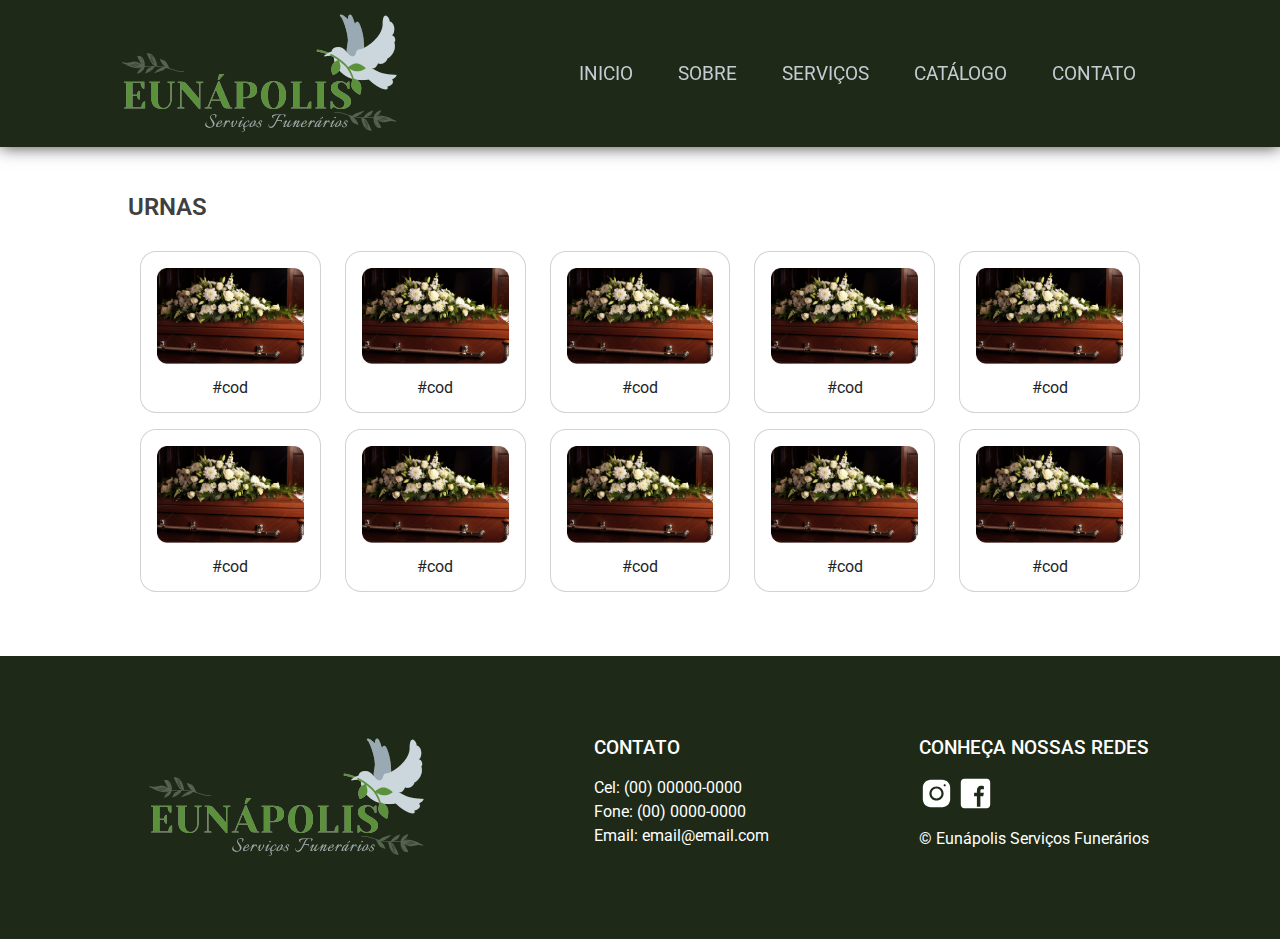
==== catalogo.html @ 67111b42 "Catálogo" ====
<!DOCTYPE html>
<html lang="pt-br">

<head>
  <meta charset="UTF-8" />
  <meta name="viewport" content="width=device-width, initial-scale=1.0" />

  <!-- bootstrap -->
  <link href="https://cdn.jsdelivr.net/npm/bootstrap@5.3.3/dist/css/bootstrap.min.css" rel="stylesheet"
    integrity="sha384-QWTKZyjpPEjISv5WaRU9OFeRpok6YctnYmDr5pNlyT2bRjXh0JMhjY6hW+ALEwIH" crossorigin="anonymous">
  <script src="https://cdn.jsdelivr.net/npm/@popperjs/core@2.11.8/dist/umd/popper.min.js"
    integrity="sha384-I7E8VVD/ismYTF4hNIPjVp/Zjvgyol6VFvRkX/vR+Vc4jQkC+hVqc2pM8ODewa9r"
    crossorigin="anonymous"></script>
  <script src="https://cdn.jsdelivr.net/npm/bootstrap@5.3.3/dist/js/bootstrap.min.js"
    integrity="sha384-0pUGZvbkm6XF6gxjEnlmuGrJXVbNuzT9qBBavbLwCsOGabYfZo0T0to5eqruptLy"
    crossorigin="anonymous"></script>

    <!-- JQuery -->
    <script src="//code.jquery.com/jquery-1.10.2.js"></script>
    <script>
    $(function () {
        $("#header").load("header.html");
        $("#footer").load("footer.html");
    });
    </script>

  <!-- style -->
  <link rel="stylesheet" href="reset.css" />
  <link rel="stylesheet" href="style.css" />

  <!-- fonts -->
  <link rel="preconnect" href="https://fonts.googleapis.com">
  <link rel="preconnect" href="https://fonts.gstatic.com" crossorigin>
  <link href="https://fonts.googleapis.com/css2?family=Roboto:wght@300;400;500;700;900&display=swap" rel="stylesheet">

  <title>Eunápolis - Catálogo</title>
  <link rel="icon" href="imagens/pombo.png" />
</head>
<body>
    <header id="header"></header>
    <main>
        <!-- urnas -->
        <section id="urnas" class="exposition">
          <h2>URNAS</h2>
            <div class="container text-center">
                <div class="row">
                  <div class="col mb-3">
                    <div class="card p-3">
                      <img src="imagens/urna.png" alt="">
                      <div class="description mt-3">
                        <p>#cod</p>
                      </div>
                    </div>
                  </div>
                  <div class="col mb-3">
                    <div class="card p-3">
                      <img src="imagens/urna.png" alt="">
                      <div class="description mt-3">
                        <p>#cod</p>
                      </div>
                    </div>
                  </div>
                  <div class="col mb-3">
                    <div class="card p-3">
                      <img src="imagens/urna.png" alt="">
                      <div class="description mt-3">
                        <p>#cod</p>
                      </div>
                    </div>
                  </div>
                  <div class="col mb-3">
                    <div class="card p-3">
                      <img src="imagens/urna.png" alt="">
                      <div class="description mt-3">
                        <p>#cod</p>
                      </div>
                    </div>
                  </div>
                  <div class="col mb-3">
                    <div class="card p-3">
                      <img src="imagens/urna.png" alt="">
                      <div class="description mt-3">
                        <p>#cod</p>
                      </div>
                    </div>
                  </div>
                </div>
                <div class="row">
                  <div class="col mb-3">
                    <div class="card p-3">
                      <img src="imagens/urna.png" alt="">
                      <div class="description mt-3">
                        <p>#cod</p>
                      </div>
                    </div>
                  </div>
                  <div class="col mb-3">
                    <div class="card p-3">
                      <img src="imagens/urna.png" alt="">
                      <div class="description mt-3">
                        <p>#cod</p>
                      </div>
                    </div>
                  </div>
                  <div class="col mb-3">
                    <div class="card p-3">
                      <img src="imagens/urna.png" alt="">
                      <div class="description mt-3">
                        <p>#cod</p>
                      </div>
                    </div>
                  </div>
                  <div class="col mb-3">
                    <div class="card p-3">
                      <img src="imagens/urna.png" alt="">
                      <div class="description mt-3">
                        <p>#cod</p>
                      </div>
                    </div>
                  </div>
                  <div class="col mb-3">
                    <div class="card p-3">
                      <img src="imagens/urna.png" alt="">
                      <div class="description mt-3">
                        <p>#cod</p>
                      </div>
                    </div>
                  </div>
                </div>
                
              </div>
        </section>
        <section id="flores" class="exposition"></section>
    </main>

    <footer class="footer" id="footer"></footer>
</body>
</html>
---- style.css ----
@import url('https://fonts.googleapis.com/css2?family=Roboto&display=swap');

* {
    box-sizing: border-box;
    margin: 0;
    padding: 0;
}

/* base */
:root {
    --color-primary: #1e2a17;
    --color-white: white;
    --color-gray: #3f3f3f;
    --color-light-gray: #c3cdd3;
    --color-green: #314326;
    --color-custom: #5c913b;
    font-family: "Roboto", sans-serif;
    font-style: normal;
    margin: 0%;
    padding: 0%; 
    scroll-behavior: smooth;
}

main {
    margin-top: 5.7rem;
    position: relative;
    display: inline-block;
}

header {
    padding: 0.75rem 6.5rem;
}

section {
    justify-content: center;
}

section:first-child {
    margin-top: 3.5rem;
}

a {
    text-decoration: none;
    color: var(--color-gray);
}

h2 {
    font-weight: 600;
    font-size: 1.5rem;
    color: var(--color-gray);
    margin-bottom: 2rem;
}

#about,
#service,
#contact,
#urnas {
    padding: 3rem 8rem;
    width: 100vw;
}

/* navigation */
#header {
    width: 100%;
    position: fixed;
    top: 0;
    z-index: 100;
    background-color: var(--color-primary);
    box-shadow: 0 0 1rem var(--color-gray);
}

nav {
    display: flex;
    justify-content: space-between;
}

nav img{
    height: min-content;
}

.header {
    display: flex;
    justify-content: space-around;
    align-items: center;
}

.header li {
    list-style: none;
    display: inline;
    margin: 0 20px;
    font-size: 1.2rem;
    font-weight: 400;
}

.header li a {
    color: var(--color-light-gray);
}

/* home */
.show img {
    max-width: 100%;
    height: auto;
}

.show img {
    max-width: 100%;
    height: auto;
    position: absolute;
    z-index: -1;
}

.imgFundo {
    z-index: -2;
}

.banner {
    padding: 10rem 8rem;
}

.banner h1, 
.banner h2 {
    margin-bottom: 2rem;
}

.titleShow {
    color: var(--color-white);
    font-size: 3rem; /* Added font-size property */
    font-weight: 700;
    text-shadow: 0 0 0.5rem var(--color-gray);
}

.subtittleShow {
    color: var(--color-white);
    font-size: 1.75rem;
    font-weight: 500;
    text-shadow: 0 0 0.5rem var(--color-gray);
}

.subtittleShow2 {
    color: var(--color-green);
    font-size: 1.75rem;
    font-weight: 500;
    text-shadow: 0 0 0.5rem rgba(241, 241, 241, 0.75);
}

.show .btn {
    background-color: var(--color-white);
    display: flex;
    justify-content: center;
    align-items: center;
    width: 13.5vw;
    height: 8.5vh;
    color: #00A859;
    box-shadow: 0 0 1rem rgba(122, 122, 122, 0.75);
    border-radius: 25rem;
    font-size: 1.3rem;
    font-weight: 500;
}

.show .btn img {
    position: relative;
    z-index: 0;
    height: 2.25rem;
    margin-right: 1rem;
}

/* about */
.about {
    display: flex;
    justify-content: space-between;
    color: var(--color-gray);
    line-height: 1.5em;
}

.about img {
    width: 110%;
}

/* services */
.servicos p {
    font-size: 1.1rem;
    line-height: 1.2em;
    color: var(--color-primary);
    margin-bottom: 1rem;
}

.servicos h3 {
    font-size: 1.1rem;
    color: var(--color-custom);
    font-weight: 500;
}

.servicos {
    display: flex;
    justify-content: space-around;
    height: 300px ;
    color: var(--color-white);
}

.card-service {
    margin: 0 0.5rem;
    padding: 0.5rem;
    display: grid;
}

.servicos li:first-child {
    margin: 0 0.5rem 0 0;
}

.servicos li:last-child {
    margin: 0 0 0 0.5rem;
}

.card-service div {
    width: 100%;
    max-width: 30rem;
    margin-bottom: 0.5rem;
    height: fit-content;
    display: grid;
}

.card-service div:last-child {
    height: 100%;
}

.card-service div div {
    justify-content: start;
}

.card-service img {
    margin-bottom: 1rem;
    width:10rem;
    height: auto;
}

.card-service a {
    font-size: 0.9rem;
    align-self: end;
}

.locationInfo {
    color: white;
    background-color: var(--color-custom);
    border-radius: 1rem;
    margin-top: 2rem;
    padding: 1rem;
    display: flex;
    align-items: center;
    justify-content: center;
    flex-wrap: wrap;
    font-weight: 400;
    font-size: 1.2rem;
}

.locationInfo p {
    padding: 0.5rem;
    width: 100%;
    text-align: center;
}

.locationInfo p:first-child {
    font-size: 1.5rem
}

.locationInfo p:last-child {
    font-weight: 300;
}

/* contact */
.contact {
    display: flex;
    justify-content: space-between;
    color: var(--color-primary);
}

.contact p {
    font-size: 1.1rem;
    line-height: 1.2em;
    color: var(--color-primary);
    margin-bottom: 1rem;
}

.contact h4 {
    font-weight: 500;
    font-size: 1.2rem;
    color: var(--color-gray);
    margin-bottom: 2rem;
}

.contact .row {
    width: 100%;
}

.contact .btn {
    color: var(--color-white);
    background-color: var(--color-green);
}

.contact button.btn:hover {
    background-color: var(--color-custom);
}

/* catálogo */
.exposition .col {
    width: 20%;
}

.exposition .card {
    border-radius: 1rem;
}

.exposition .col:first-child {
    margin-left: 0 !important;
}

.exposition .col:last-child {
    margin-right: 0 !important;
}

/* footer */
.footer {
    display: flex;
    justify-content: space-around;
    align-items: flex-start;
    padding: 5rem 3.5rem;
    background-color: var(--color-primary);
    color: var(--color-white);
    line-height: 1.5em;
}

footer h4 {
    font-weight: 500;
    font-size: 1.2rem;
    margin-bottom: 1rem;
}
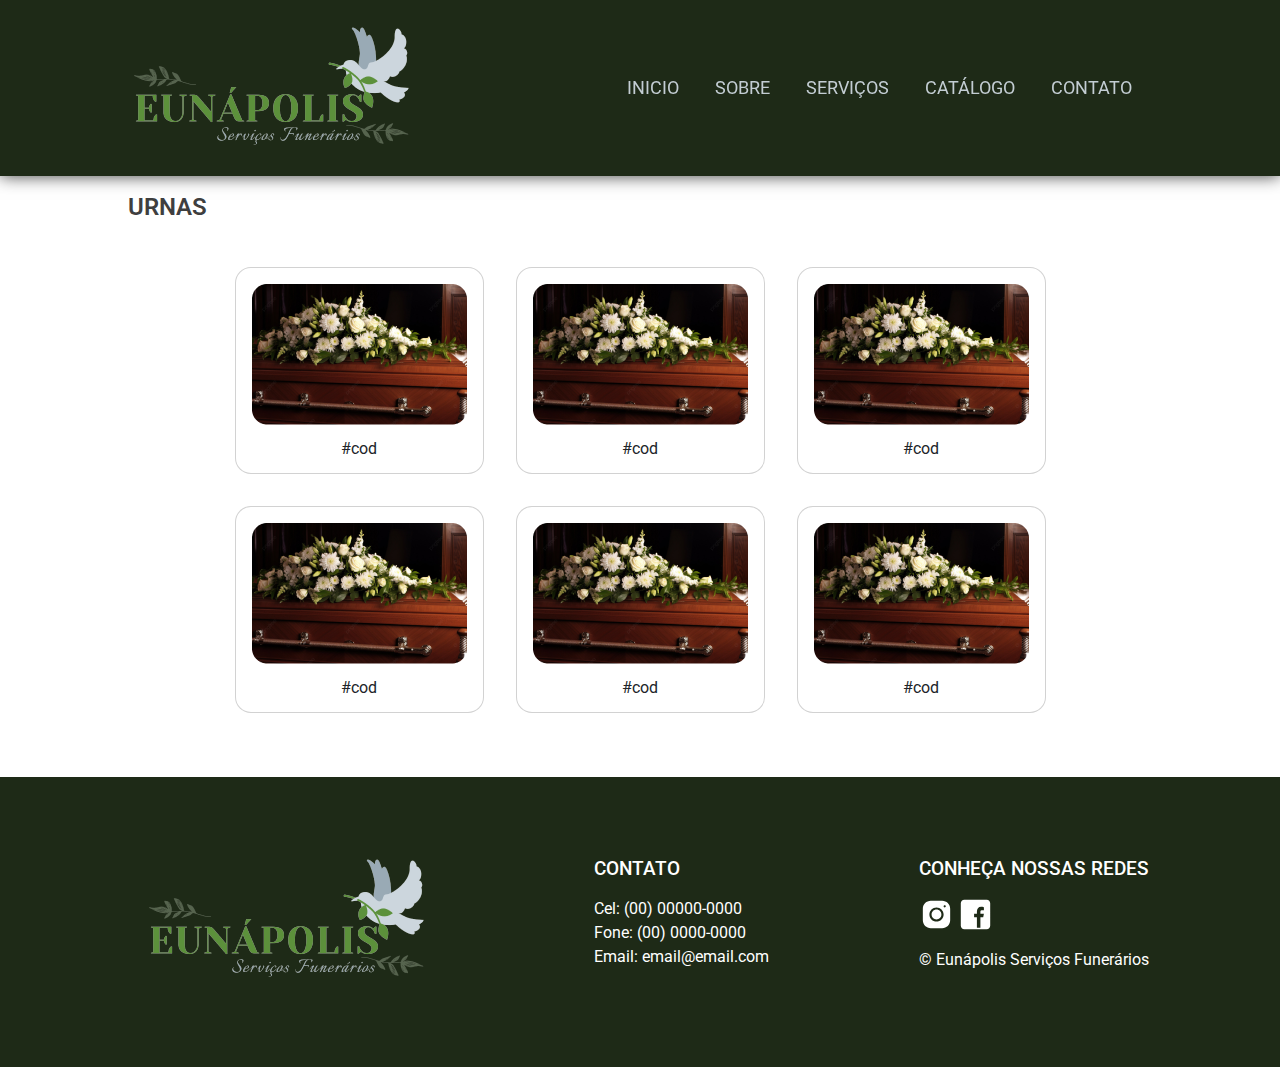
==== commit 06186bb8: "Responsividade - catálogo" ====
--- a/catalogo.html
+++ b/catalogo.html
@@ -27,6 +27,7 @@
   <!-- style -->
   <link rel="stylesheet" href="reset.css" />
   <link rel="stylesheet" href="style.css" />
+  <link rel="stylesheet" href="catalogo.css" />
 
   <!-- fonts -->
   <link rel="preconnect" href="https://fonts.googleapis.com">
@@ -43,92 +44,43 @@
         <section id="urnas" class="exposition">
           <h2>URNAS</h2>
             <div class="container text-center">
-                <div class="row">
-                  <div class="col mb-3">
-                    <div class="card p-3">
-                      <img src="imagens/urna.png" alt="">
-                      <div class="description mt-3">
-                        <p>#cod</p>
-                      </div>
-                    </div>
-                  </div>
-                  <div class="col mb-3">
-                    <div class="card p-3">
-                      <img src="imagens/urna.png" alt="">
-                      <div class="description mt-3">
-                        <p>#cod</p>
-                      </div>
-                    </div>
-                  </div>
-                  <div class="col mb-3">
-                    <div class="card p-3">
-                      <img src="imagens/urna.png" alt="">
-                      <div class="description mt-3">
-                        <p>#cod</p>
-                      </div>
-                    </div>
-                  </div>
-                  <div class="col mb-3">
-                    <div class="card p-3">
-                      <img src="imagens/urna.png" alt="">
-                      <div class="description mt-3">
-                        <p>#cod</p>
-                      </div>
-                    </div>
-                  </div>
-                  <div class="col mb-3">
-                    <div class="card p-3">
-                      <img src="imagens/urna.png" alt="">
-                      <div class="description mt-3">
-                        <p>#cod</p>
-                      </div>
-                    </div>
-                  </div>
+              <div class="card p-3">
+                <img src="imagens/urna.png" alt="">
+                <div class="description mt-3">
+                  <p>#cod</p>
                 </div>
-                <div class="row">
-                  <div class="col mb-3">
-                    <div class="card p-3">
-                      <img src="imagens/urna.png" alt="">
-                      <div class="description mt-3">
-                        <p>#cod</p>
-                      </div>
-                    </div>
-                  </div>
-                  <div class="col mb-3">
-                    <div class="card p-3">
-                      <img src="imagens/urna.png" alt="">
-                      <div class="description mt-3">
-                        <p>#cod</p>
-                      </div>
-                    </div>
-                  </div>
-                  <div class="col mb-3">
-                    <div class="card p-3">
-                      <img src="imagens/urna.png" alt="">
-                      <div class="description mt-3">
-                        <p>#cod</p>
-                      </div>
-                    </div>
-                  </div>
-                  <div class="col mb-3">
-                    <div class="card p-3">
-                      <img src="imagens/urna.png" alt="">
-                      <div class="description mt-3">
-                        <p>#cod</p>
-                      </div>
-                    </div>
-                  </div>
-                  <div class="col mb-3">
-                    <div class="card p-3">
-                      <img src="imagens/urna.png" alt="">
-                      <div class="description mt-3">
-                        <p>#cod</p>
-                      </div>
-                    </div>
-                  </div>
+              </div>
+              <div class="card p-3">
+                <img src="imagens/urna.png" alt="">
+                <div class="description mt-3">
+                  <p>#cod</p>
                 </div>
-                
               </div>
+              <div class="card p-3">
+                <img src="imagens/urna.png" alt="">
+                <div class="description mt-3">
+                  <p>#cod</p>
+                </div>
+              </div>
+              <div class="card p-3">
+                <img src="imagens/urna.png" alt="">
+                <div class="description mt-3">
+                  <p>#cod</p>
+                </div>
+              </div>
+              <div class="card p-3">
+                <img src="imagens/urna.png" alt="">
+                <div class="description mt-3">
+                  <p>#cod</p>
+                </div>
+              </div>
+              <div class="card p-3">
+                <img src="imagens/urna.png" alt="">
+                <div class="description mt-3">
+                  <p>#cod</p>
+                </div>
+              </div>
+            </div>
         </section>
         <section id="flores" class="exposition"></section>
     </main>
--- a/style.css
+++ b/style.css
@@ -15,11 +15,13 @@
     --color-light-gray: #c3cdd3;
     --color-green: #314326;
     --color-custom: #5c913b;
+    --navbar-toggler-icon: url(imagens/menuIcon.png);
     font-family: "Roboto", sans-serif;
     font-style: normal;
     margin: 0%;
     padding: 0%; 
     scroll-behavior: smooth;
+
 }
 
 main {
@@ -57,7 +59,7 @@
 #contact,
 #urnas {
     padding: 3rem 8rem;
-    width: 100vw;
+    width: 100%;
 }
 
 /* navigation */
@@ -81,20 +83,21 @@
 
 .header {
     display: flex;
-    justify-content: space-around;
+    justify-content: flex-end;
     align-items: center;
 }
 
-.header li {
+.header div {
     list-style: none;
     display: inline;
-    margin: 0 20px;
-    font-size: 1.2rem;
+    margin: 0 1rem;
+    font-size: 1.15rem;
     font-weight: 400;
 }
 
-.header li a {
+.menu a {
     color: var(--color-light-gray);
+    margin: 1rem;
 }
 
 /* home */
@@ -162,7 +165,7 @@
     position: relative;
     z-index: 0;
     height: 2.25rem;
-    margin-right: 1rem;
+    margin-right: 0.5rem;
 }
 
 /* about */
@@ -171,6 +174,10 @@
     justify-content: space-between;
     color: var(--color-gray);
     line-height: 1.5em;
+}
+
+.about div {
+    justify-content: space-between;
 }
 
 .about img {
@@ -194,7 +201,7 @@
 .servicos {
     display: flex;
     justify-content: space-around;
-    height: 300px ;
+    min-height: 300px ;
     color: var(--color-white);
 }
 
@@ -302,20 +309,15 @@
 }
 
 /* catálogo */
-.exposition .col {
-    width: 20%;
+.exposition .container {
+    display: flex;
+    flex-wrap: wrap;
+    justify-content: center;
 }
 
 .exposition .card {
     border-radius: 1rem;
-}
-
-.exposition .col:first-child {
-    margin-left: 0 !important;
-}
-
-.exposition .col:last-child {
-    margin-right: 0 !important;
+    margin: 1rem;
 }
 
 /* footer */
@@ -334,3 +336,215 @@
     font-size: 1.2rem;
     margin-bottom: 1rem;
 }
+
+@media(max-width: 1200px) {    
+    /* navigation */
+    nav img{
+        width: 85%;
+    }
+    
+    .header div {
+        list-style: none;
+        display: inline;
+        margin: 0 0.8rem;
+        font-size: 1.1rem;
+        font-weight: 400;
+    }
+    
+    .menu a {
+        color: var(--color-light-gray);
+        margin: 0.8rem;
+    }
+    
+    /* home */
+    .show .btn {
+        width: 13.5vw;
+        height: 8.5vh;
+        font-size: 1.2rem;
+    }
+
+    .show .btn img {
+        height: 2.15rem;
+        margin-right: 0.5rem;
+    }
+
+    /* about */
+    .about p {
+        font-size: 1.1rem;
+    }
+}
+
+@media(max-width: 992px) {
+    /* navigation */
+    .navbar-toggler {
+        border: none;
+        transition: 0.2s;
+    }
+
+    .navbar-toggler:focus {
+        box-shadow: none;
+        border: 1px solid white;
+        transition: 0.2s;
+    }
+
+    .navbar-toggler-icon {
+        background-image: var(--navbar-toggler-icon);
+    }
+
+    .header {
+        justify-content: center;
+    }
+
+    .header div {
+        display: flex;
+        align-items: center;
+    }
+
+    /* home */
+    .banner {
+        display: flex;
+        flex-direction: column;
+        align-items: center;
+    }
+
+    .show .btn {
+        width: 17.5vw;
+        height: 8.5vh;
+        font-size: 1.2rem;
+    }
+
+    .show .btn img {
+        height: 2.15rem;
+        margin-right: 0.5rem;
+    }
+}
+
+@media(max-width: 850px) {
+    /* home */
+    .show .btn {
+        width: 20vw;
+    }
+}
+
+@media(max-width: 768px) {
+    /* home */
+    .show .btn {
+        width: 24vw;
+        height: 8.5vh;
+        font-size: 1.3rem;
+    }
+
+    /* about */
+    .about div {
+        margin: 0 !important;
+    }
+
+    .about p {
+        font-size: 1.3rem;
+    }
+
+    /* contact */
+    .contact p,
+    .contact label {
+        font-size: 1.2rem;
+    }
+}
+
+@media(max-width: 700px) {
+    #about,
+    #service,
+    #contact,
+    #urnas {
+        padding: 3rem 4rem;
+    }
+
+    /* header */
+    #header {
+        padding: 0.5rem 2rem;
+    }
+
+    /* home */
+    .banner {
+        padding: 4rem 6rem;
+    }
+    
+    .titleShow {
+        font-size: 2.75rem;
+    }
+
+    .banner h1,
+    .banner h2 {
+        margin-bottom: 1.5rem;
+    }
+
+    .show .btn {
+        width: 65%;
+    }
+
+    /* about */
+    #about .row div:last-child {
+        display: none !important;
+    }
+
+    #about .row div:first-child {
+        width: 100%;
+    }
+
+    /* services */
+    .servicos {
+        flex-direction: column;
+    }
+
+    .card-service {
+        display: flex;
+    }
+
+    .card-service div:first-child {
+        width: fit-content;
+        margin-right: 2rem;
+    }
+
+    .servicos li {
+        margin: 1rem 0;
+    }
+    
+    .servicos li:first-child {
+        margin-top: 0;
+    }
+    
+    .servicos li:last-child {
+        margin: 0;
+    }
+
+    /* contact */
+    .contact .row {
+        flex-direction: column-reverse;
+    }
+
+    .forms,
+    .location {
+        width: 100%;
+    }
+
+    .location iframe {
+        width: 100%;
+    }
+
+    .forms div:first-child {
+        margin-top: 2rem;
+    }
+
+    /* footer */
+    .footer {
+        flex-direction: column;
+        padding: 4rem;
+    }
+
+    .footer div:first-child {
+        display: none;
+    }
+
+    .footer div:last-child {
+        margin-top: 3rem;
+    }
+}--- a/catalogo.css
+++ b/catalogo.css
@@ -0,0 +1,33 @@
+@media(max-width: 1085px) and (min-width: 992px) {
+    .navbar-brand {
+        width: 30%;
+    }
+}
+
+@media(max-width: 840px){
+    .exposition .card {
+        max-width: 40%;
+    }
+}
+
+@media(max-width: 992px) {    
+    .navbar-brand {
+        width: 40%;
+    }
+
+    header {
+        padding: 0.75rem 2.5rem;
+    }
+}
+
+@media(max-width: 550px){
+    .exposition .card {
+        max-width: 100%;
+    }
+}
+
+@media(max-width: 500px) {
+    .navbar-brand {
+        width: 70%;
+    }
+}